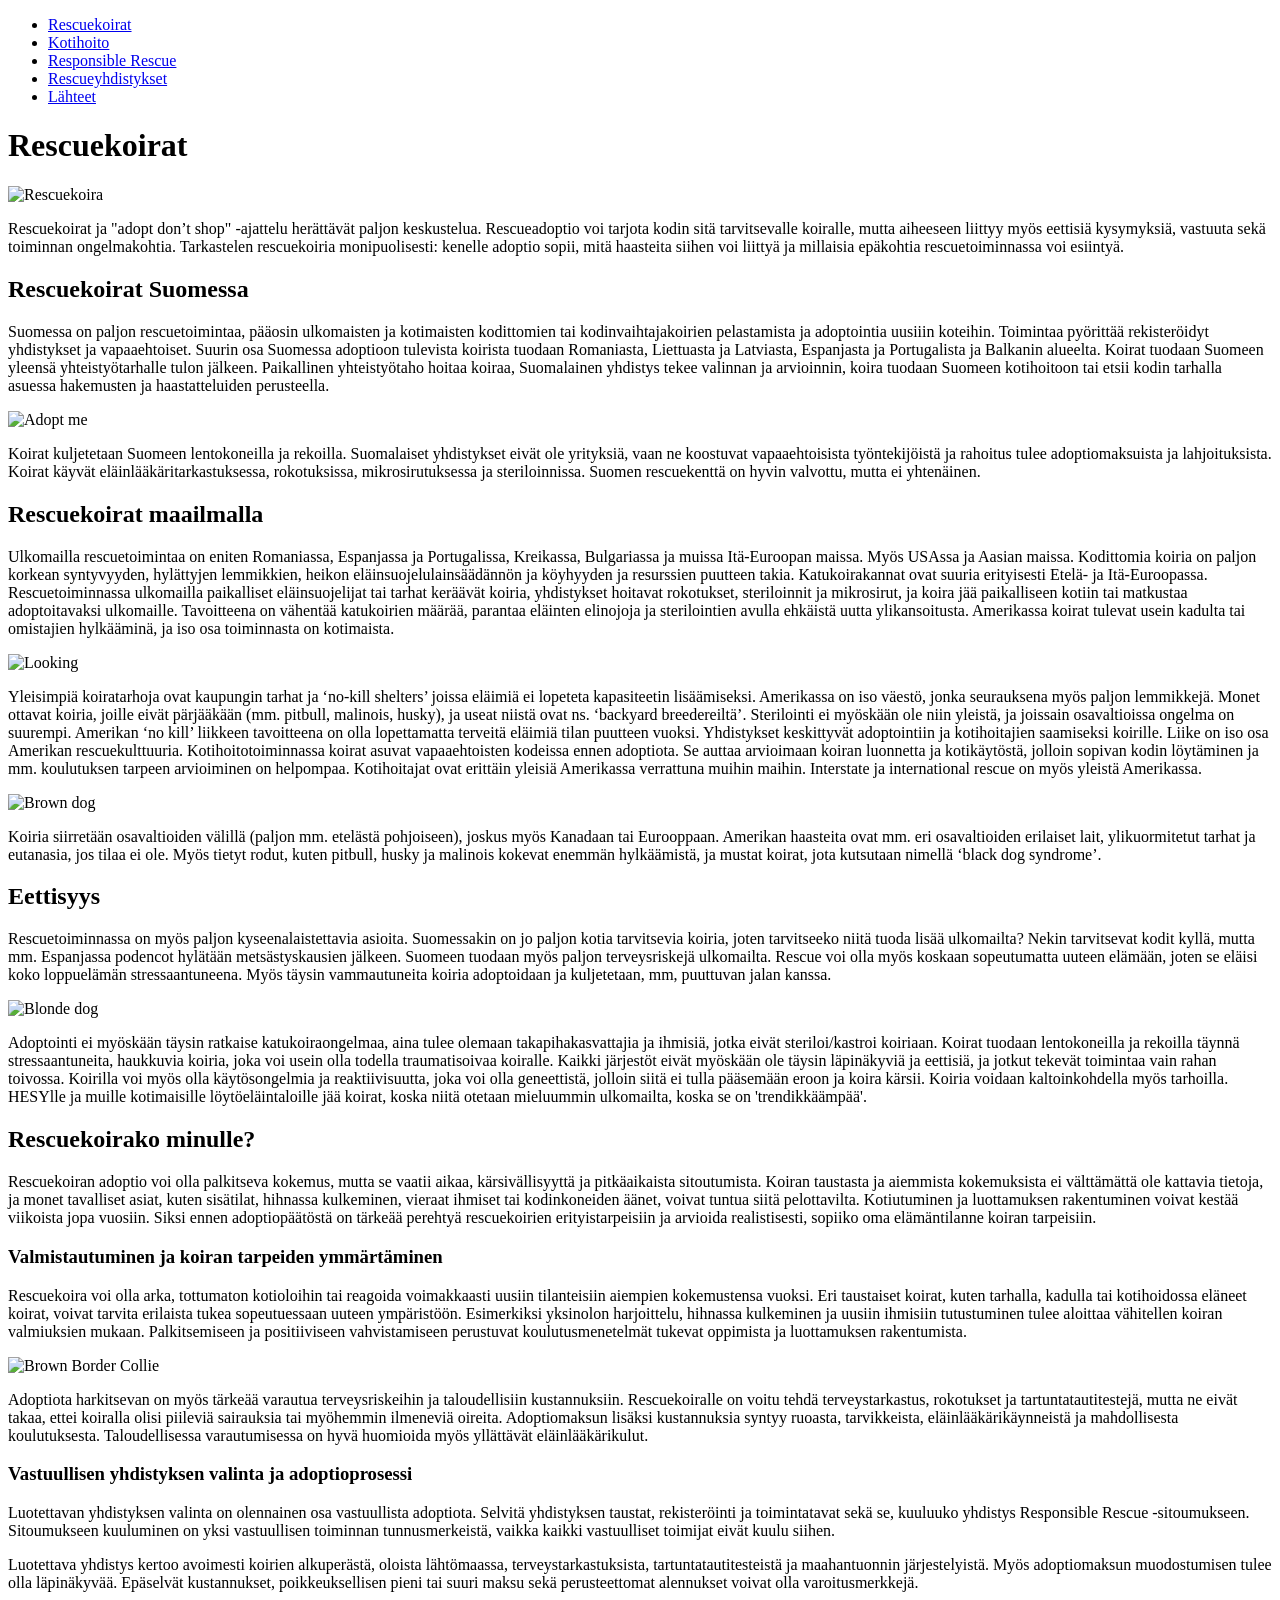
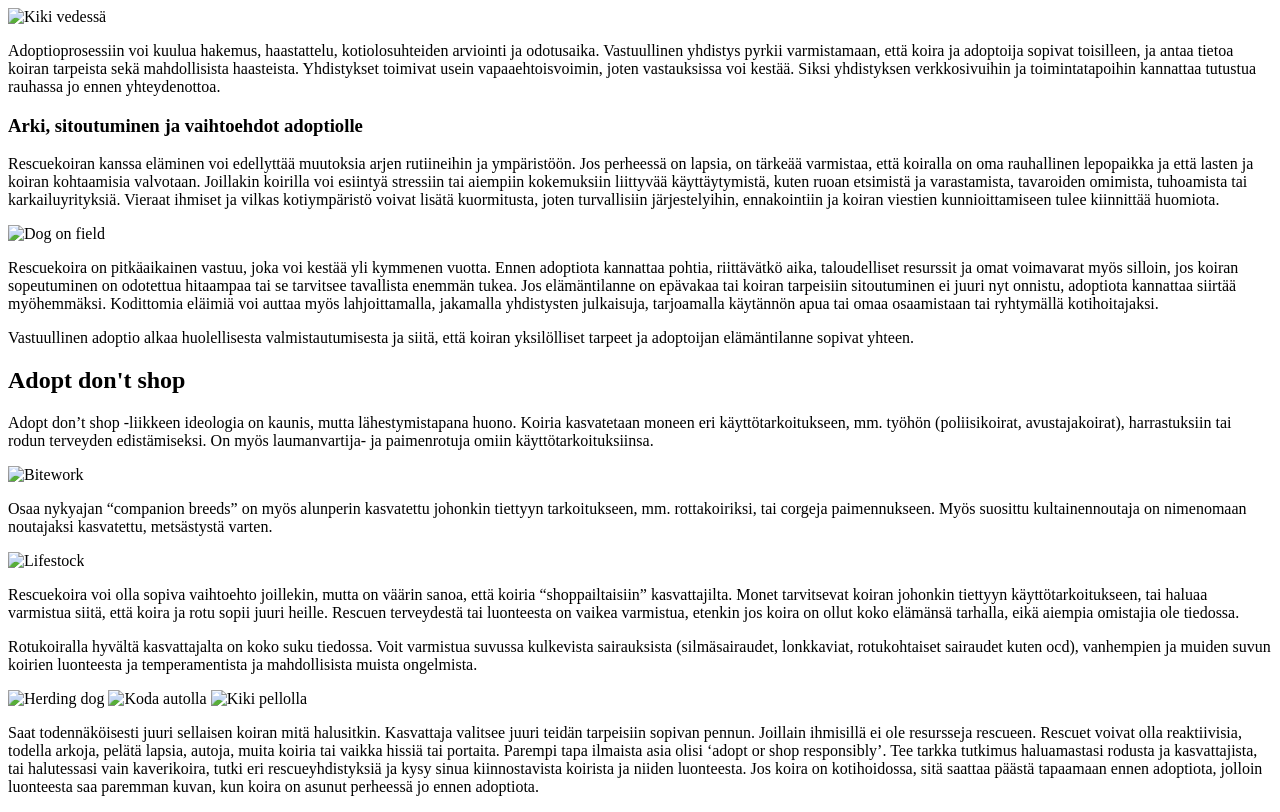
==== docs/index.html @ 45915e4b "Siirretty kaikki sivuston tiedostot docs-kansioon" ====
<!DOCTYPE html>
<html lang="fi">
<head>
	<meta charset="UTF-8">
	<link rel="stylesheet" type="text/css" href="rescuekoirat.css">
    <meta name="viewport" content="width=device-width, initial-scale=1.0">
	<title>Rescuekoirat</title>
</head>
<body>
<div id="sailio">
     <nav>
		<ul>
			<li><a href="rescuekoirat.html">Rescuekoirat</a></li>
			<li><a href="kotihoito.html">Kotihoito</a></li>
			<li><a href="responsiblerescue.html">Responsible Rescue</a></li>
			<li><a href="rescueyhdistykset.html">Rescueyhdistykset</a></li>
			<li><a href="lähteet.html">Lähteet</a></li>
		</ul>
	</nav>
    <header>
        <div id="otsikko">
            <h1>Rescuekoirat</h1>
        </div>
        <div id="kuvaus">
            <img src="rescuekoira.jpg" alt="Rescuekoira" width="600">
            <p>Rescuekoirat ja "adopt don’t shop" -ajattelu herättävät paljon keskustelua. Rescueadoptio voi tarjota kodin sitä tarvitsevalle koiralle, mutta aiheeseen liittyy myös eettisiä kysymyksiä, vastuuta sekä toiminnan ongelmakohtia. Tarkastelen rescuekoiria monipuolisesti: kenelle adoptio sopii, mitä haasteita siihen voi liittyä ja millaisia epäkohtia rescuetoiminnassa voi esiintyä.</p>
        </div>
    </header>
    <main>
        <div id="section1">
            <section>
                <h2>Rescuekoirat Suomessa</h2>
                <p>Suomessa on paljon rescuetoimintaa, pääosin ulkomaisten ja kotimaisten kodittomien tai kodinvaihtajakoirien pelastamista ja adoptointia uusiiin koteihin. Toimintaa pyörittää rekisteröidyt yhdistykset ja vapaaehtoiset. Suurin osa Suomessa adoptioon tulevista koirista tuodaan Romaniasta, Liettuasta ja Latviasta, Espanjasta ja Portugalista ja Balkanin alueelta. Koirat tuodaan Suomeen yleensä yhteistyötarhalle tulon jälkeen. Paikallinen yhteistyötaho hoitaa koiraa, Suomalainen yhdistys tekee valinnan ja arvioinnin, koira tuodaan Suomeen kotihoitoon tai etsii kodin tarhalla asuessa hakemusten ja haastatteluiden perusteella.</p>
                <img src="adoptme.jpg" alt="Adopt me">
                <p>Koirat kuljetetaan Suomeen lentokoneilla ja rekoilla. Suomalaiset yhdistykset eivät ole yrityksiä, vaan ne koostuvat vapaaehtoisista työntekijöistä ja rahoitus tulee adoptiomaksuista ja lahjoituksista. Koirat käyvät eläinlääkäritarkastuksessa, rokotuksissa, mikrosirutuksessa ja steriloinnissa. Suomen rescuekenttä on hyvin valvottu, mutta ei yhtenäinen.</p>
            </section>
        </div>
        <div id="section2">
            <section>
                <h2>Rescuekoirat maailmalla</h2>
                <p>Ulkomailla rescuetoimintaa on eniten Romaniassa, Espanjassa ja Portugalissa, Kreikassa, Bulgariassa ja muissa Itä-Euroopan maissa. Myös USAssa ja Aasian maissa. Kodittomia koiria on paljon korkean syntyvyyden, hylättyjen lemmikkien, heikon eläinsuojelulainsäädännön ja köyhyyden ja resurssien puutteen takia. Katukoirakannat ovat suuria erityisesti Etelä- ja Itä-Euroopassa. Rescuetoiminnassa ulkomailla paikalliset eläinsuojelijat tai tarhat keräävät koiria, yhdistykset hoitavat rokotukset, steriloinnit ja mikrosirut, ja koira jää paikalliseen kotiin tai matkustaa adoptoitavaksi ulkomaille. Tavoitteena on vähentää katukoirien määrää, parantaa eläinten elinojoja ja sterilointien avulla ehkäistä uutta ylikansoitusta. Amerikassa koirat tulevat usein kadulta tai omistajien hylkääminä, ja iso osa toiminnasta on kotimaista.</p>
                <img src="looking.jpg" alt="Looking">
                <p>Yleisimpiä koiratarhoja ovat kaupungin tarhat ja ‘no-kill shelters’ joissa eläimiä ei lopeteta kapasiteetin lisäämiseksi. Amerikassa on iso väestö, jonka seurauksena myös paljon lemmikkejä. Monet ottavat koiria, joille eivät pärjääkään (mm. pitbull, malinois, husky), ja useat niistä ovat ns. ‘backyard breedereiltä’. Sterilointi ei myöskään ole niin yleistä, ja joissain osavaltioissa ongelma on suurempi. Amerikan ‘no kill’ liikkeen tavoitteena on olla lopettamatta terveitä eläimiä tilan puutteen vuoksi. Yhdistykset keskittyvät adoptointiin ja kotihoitajien saamiseksi koirille. Liike on iso osa Amerikan rescuekulttuuria. Kotihoitotoiminnassa koirat asuvat vapaaehtoisten kodeissa ennen adoptiota. Se auttaa arvioimaan koiran luonnetta ja kotikäytöstä, jolloin sopivan kodin löytäminen ja mm. koulutuksen tarpeen arvioiminen on helpompaa. Kotihoitajat ovat erittäin yleisiä Amerikassa verrattuna muihin maihin. Interstate ja international rescue on myös yleistä Amerikassa.</p>
                <img src="blackdog.jpg" alt="Brown dog">
                <p>Koiria siirretään osavaltioiden välillä (paljon mm. etelästä pohjoiseen), joskus myös Kanadaan tai Eurooppaan. Amerikan haasteita ovat mm. eri osavaltioiden erilaiset lait, ylikuormitetut tarhat ja eutanasia, jos tilaa ei ole. Myös tietyt rodut, kuten pitbull, husky ja malinois kokevat enemmän hylkäämistä, ja mustat koirat, jota kutsutaan nimellä ‘black dog syndrome’.</p>
            </section>
        </div>
        <div id="section3">
            <section>
                <h2>Eettisyys</h2>
                <p>Rescuetoiminnassa on myös paljon kyseenalaistettavia asioita. Suomessakin on jo paljon kotia tarvitsevia koiria, joten tarvitseeko niitä tuoda lisää ulkomailta? Nekin tarvitsevat kodit kyllä, mutta mm. Espanjassa podencot hylätään metsästyskausien jälkeen. Suomeen tuodaan myös paljon terveysriskejä ulkomailta. Rescue voi olla myös koskaan sopeutumatta uuteen elämään, joten se eläisi koko loppuelämän stressaantuneena. Myös täysin vammautuneita koiria adoptoidaan ja kuljetetaan, mm, puuttuvan jalan kanssa.</p>
                <img src="blonde.jpg" alt="Blonde dog">
                <p>Adoptointi ei myöskään täysin ratkaise katukoiraongelmaa, aina tulee olemaan takapihakasvattajia ja ihmisiä, jotka eivät steriloi/kastroi koiriaan. Koirat tuodaan lentokoneilla ja rekoilla täynnä stressaantuneita, haukkuvia koiria, joka voi usein olla todella traumatisoivaa koiralle. Kaikki järjestöt eivät myöskään ole täysin läpinäkyviä ja eettisiä, ja jotkut tekevät toimintaa vain rahan toivossa. Koirilla voi myös olla käytösongelmia ja reaktiivisuutta, joka voi olla geneettistä, jolloin siitä ei tulla pääsemään eroon ja koira kärsii. Koiria voidaan kaltoinkohdella myös tarhoilla. HESYlle ja muille kotimaisille löytöeläintaloille jää koirat, koska niitä otetaan mieluummin ulkomailta, koska se on 'trendikkäämpää'.</p>
            </section>
        </div>
        <div id="section4">
            <section>
                <h2>Rescuekoirako minulle?</h2>
                <p>Rescuekoiran adoptio voi olla palkitseva kokemus, mutta se vaatii aikaa, kärsivällisyyttä ja pitkäaikaista sitoutumista. Koiran taustasta ja aiemmista kokemuksista ei välttämättä ole kattavia tietoja, ja monet tavalliset asiat, kuten sisätilat, hihnassa kulkeminen, vieraat ihmiset tai kodinkoneiden äänet, voivat tuntua siitä pelottavilta. Kotiutuminen ja luottamuksen rakentuminen voivat kestää viikoista jopa vuosiin. Siksi ennen adoptiopäätöstä on tärkeää perehtyä rescuekoirien erityistarpeisiin ja arvioida realistisesti, sopiiko oma elämäntilanne koiran tarpeisiin.</p>
                <h3>Valmistautuminen ja koiran tarpeiden ymmärtäminen</h3>
                <p>Rescuekoira voi olla arka, tottumaton kotioloihin tai reagoida voimakkaasti uusiin tilanteisiin aiempien kokemustensa vuoksi. Eri taustaiset koirat, kuten tarhalla, kadulla tai kotihoidossa eläneet koirat, voivat tarvita erilaista tukea sopeutuessaan uuteen ympäristöön. Esimerkiksi yksinolon harjoittelu, hihnassa kulkeminen ja uusiin ihmisiin tutustuminen tulee aloittaa vähitellen koiran valmiuksien mukaan. Palkitsemiseen ja positiiviseen vahvistamiseen perustuvat koulutusmenetelmät tukevat oppimista ja luottamuksen rakentumista.</p>
                <img src="brownbc.jpg" alt="Brown Border Collie">
                <p>Adoptiota harkitsevan on myös tärkeää varautua terveysriskeihin ja taloudellisiin kustannuksiin. Rescuekoiralle on voitu tehdä terveystarkastus, rokotukset ja tartuntatautitestejä, mutta ne eivät takaa, ettei koiralla olisi piileviä sairauksia tai myöhemmin ilmeneviä oireita. Adoptiomaksun lisäksi kustannuksia syntyy ruoasta, tarvikkeista, eläinlääkärikäynneistä ja mahdollisesta koulutuksesta. Taloudellisessa varautumisessa on hyvä huomioida myös yllättävät eläinlääkärikulut.</p>
                <h3>Vastuullisen yhdistyksen valinta ja adoptioprosessi</h3>
                <p>Luotettavan yhdistyksen valinta on olennainen osa vastuullista adoptiota. Selvitä yhdistyksen taustat, rekisteröinti ja toimintatavat sekä se, kuuluuko yhdistys Responsible Rescue -sitoumukseen. Sitoumukseen kuuluminen on yksi vastuullisen toiminnan tunnusmerkeistä, vaikka kaikki vastuulliset toimijat eivät kuulu siihen.</p>
                <p>Luotettava yhdistys kertoo avoimesti koirien alkuperästä, oloista lähtömaassa, terveystarkastuksista, tartuntatautitesteistä ja maahantuonnin järjestelyistä. Myös adoptiomaksun muodostumisen tulee olla läpinäkyvää. Epäselvät kustannukset, poikkeuksellisen pieni tai suuri maksu sekä perusteettomat alennukset voivat olla varoitusmerkkejä.</p>
                <img src="kiki_vesi.JPG" alt="Kiki vedessä">
                <p>Adoptioprosessiin voi kuulua hakemus, haastattelu, kotiolosuhteiden arviointi ja odotusaika. Vastuullinen yhdistys pyrkii varmistamaan, että koira ja adoptoija sopivat toisilleen, ja antaa tietoa koiran tarpeista sekä mahdollisista haasteista. Yhdistykset toimivat usein vapaaehtoisvoimin, joten vastauksissa voi kestää. Siksi yhdistyksen verkkosivuihin ja toimintatapoihin kannattaa tutustua rauhassa jo ennen yhteydenottoa.</p>
                <h3>Arki, sitoutuminen ja vaihtoehdot adoptiolle</h3>
                <p>Rescuekoiran kanssa eläminen voi edellyttää muutoksia arjen rutiineihin ja ympäristöön. Jos perheessä on lapsia, on tärkeää varmistaa, että koiralla on oma rauhallinen lepopaikka ja että lasten ja koiran kohtaamisia valvotaan. Joillakin koirilla voi esiintyä stressiin tai aiempiin kokemuksiin liittyvää käyttäytymistä, kuten ruoan etsimistä ja varastamista, tavaroiden omimista, tuhoamista tai karkailuyrityksiä. Vieraat ihmiset ja vilkas kotiympäristö voivat lisätä kuormitusta, joten turvallisiin järjestelyihin, ennakointiin ja koiran viestien kunnioittamiseen tulee kiinnittää huomiota.</p>
                <img src="dogonfield.jpg" alt="Dog on field">
                <p>Rescuekoira on pitkäaikainen vastuu, joka voi kestää yli kymmenen vuotta. Ennen adoptiota kannattaa pohtia, riittävätkö aika, taloudelliset resurssit ja omat voimavarat myös silloin, jos koiran sopeutuminen on odotettua hitaampaa tai se tarvitsee tavallista enemmän tukea. Jos elämäntilanne on epävakaa tai koiran tarpeisiin sitoutuminen ei juuri nyt onnistu, adoptiota kannattaa siirtää myöhemmäksi. Kodittomia eläimiä voi auttaa myös lahjoittamalla, jakamalla yhdistysten julkaisuja, tarjoamalla käytännön apua tai omaa osaamistaan tai ryhtymällä kotihoitajaksi.</p>
                <p>Vastuullinen adoptio alkaa huolellisesta valmistautumisesta ja siitä, että koiran yksilölliset tarpeet ja adoptoijan elämäntilanne sopivat yhteen.</p>
            </section>
        </div>
    </main>
    <aside>
        <h2>Adopt don't shop</h2>
        <div id="adopt">
            <p>Adopt don’t shop -liikkeen ideologia on kaunis, mutta lähestymistapana huono. Koiria kasvatetaan moneen eri käyttötarkoitukseen, mm. työhön (poliisikoirat, avustajakoirat), harrastuksiin tai rodun terveyden edistämiseksi. On myös laumanvartija- ja paimenrotuja omiin käyttötarkoituksiinsa.</p>
        </div>
        <div id="work">
            <section>
                <img src="bitework.jpg" alt="Bitework" width="300">
            </section>
        </div>
        <div id="companion">
            <section>
                <p>Osaa nykyajan “companion breeds” on myös alunperin kasvatettu johonkin tiettyyn tarkoitukseen, mm. rottakoiriksi, tai corgeja paimennukseen. Myös suosittu kultainennoutaja on nimenomaan noutajaksi kasvatettu, metsästystä varten.</p>
            </section>
        </div>
        <div id="lifestock">
            <img src="lifestock.guardian.jpg" alt="Lifestock" width="300">
        </div>
        <div id="rescue">
            <p>Rescuekoira voi olla sopiva vaihtoehto joillekin, mutta on väärin sanoa, että koiria “shoppailtaisiin” kasvattajilta. Monet tarvitsevat koiran johonkin tiettyyn käyttötarkoitukseen, tai haluaa varmistua siitä, että koira ja rotu sopii juuri heille. Rescuen terveydestä tai luonteesta on vaikea varmistua, etenkin jos koira on ollut koko elämänsä tarhalla, eikä aiempia omistajia ole tiedossa.</p>
        </div>
        <div id="rotukoira">
            <p>Rotukoiralla hyvältä kasvattajalta on koko suku tiedossa. Voit varmistua suvussa kulkevista sairauksista (silmäsairaudet, lonkkaviat, rotukohtaiset sairaudet kuten ocd), vanhempien ja muiden suvun koirien luonteesta ja temperamentista ja mahdollisista muista ongelmista.</p>
        </div>
        <div id="herdingdog">
            <img src="herdingdog.jpg" alt="Herding dog" width="300">
            <img src="koda_auto.JPG" alt="Koda autolla" width="300">
            <img src="kiki_pelto.JPG" id="image1" alt="Kiki pellolla" width="300">
        </div>
        <div id="shelter">
            <p>Saat todennäköisesti juuri sellaisen koiran mitä halusitkin. Kasvattaja valitsee juuri teidän tarpeisiin sopivan pennun. Joillain ihmisillä ei ole resursseja rescueen. Rescuet voivat olla reaktiivisia, todella arkoja, pelätä lapsia, autoja, muita koiria tai vaikka hissiä tai portaita. Parempi tapa ilmaista asia olisi ‘adopt or shop responsibly’. Tee tarkka tutkimus haluamastasi rodusta ja kasvattajista, tai halutessasi vain kaverikoira, tutki eri rescueyhdistyksiä ja kysy sinua kiinnostavista koirista ja niiden luonteesta. Jos koira on kotihoidossa, sitä saattaa päästä tapaamaan ennen adoptiota, jolloin luonteesta saa paremman kuvan, kun koira on asunut perheessä jo ennen adoptiota.</p>
        </div>
    </aside>
</div>
</body>
</html>
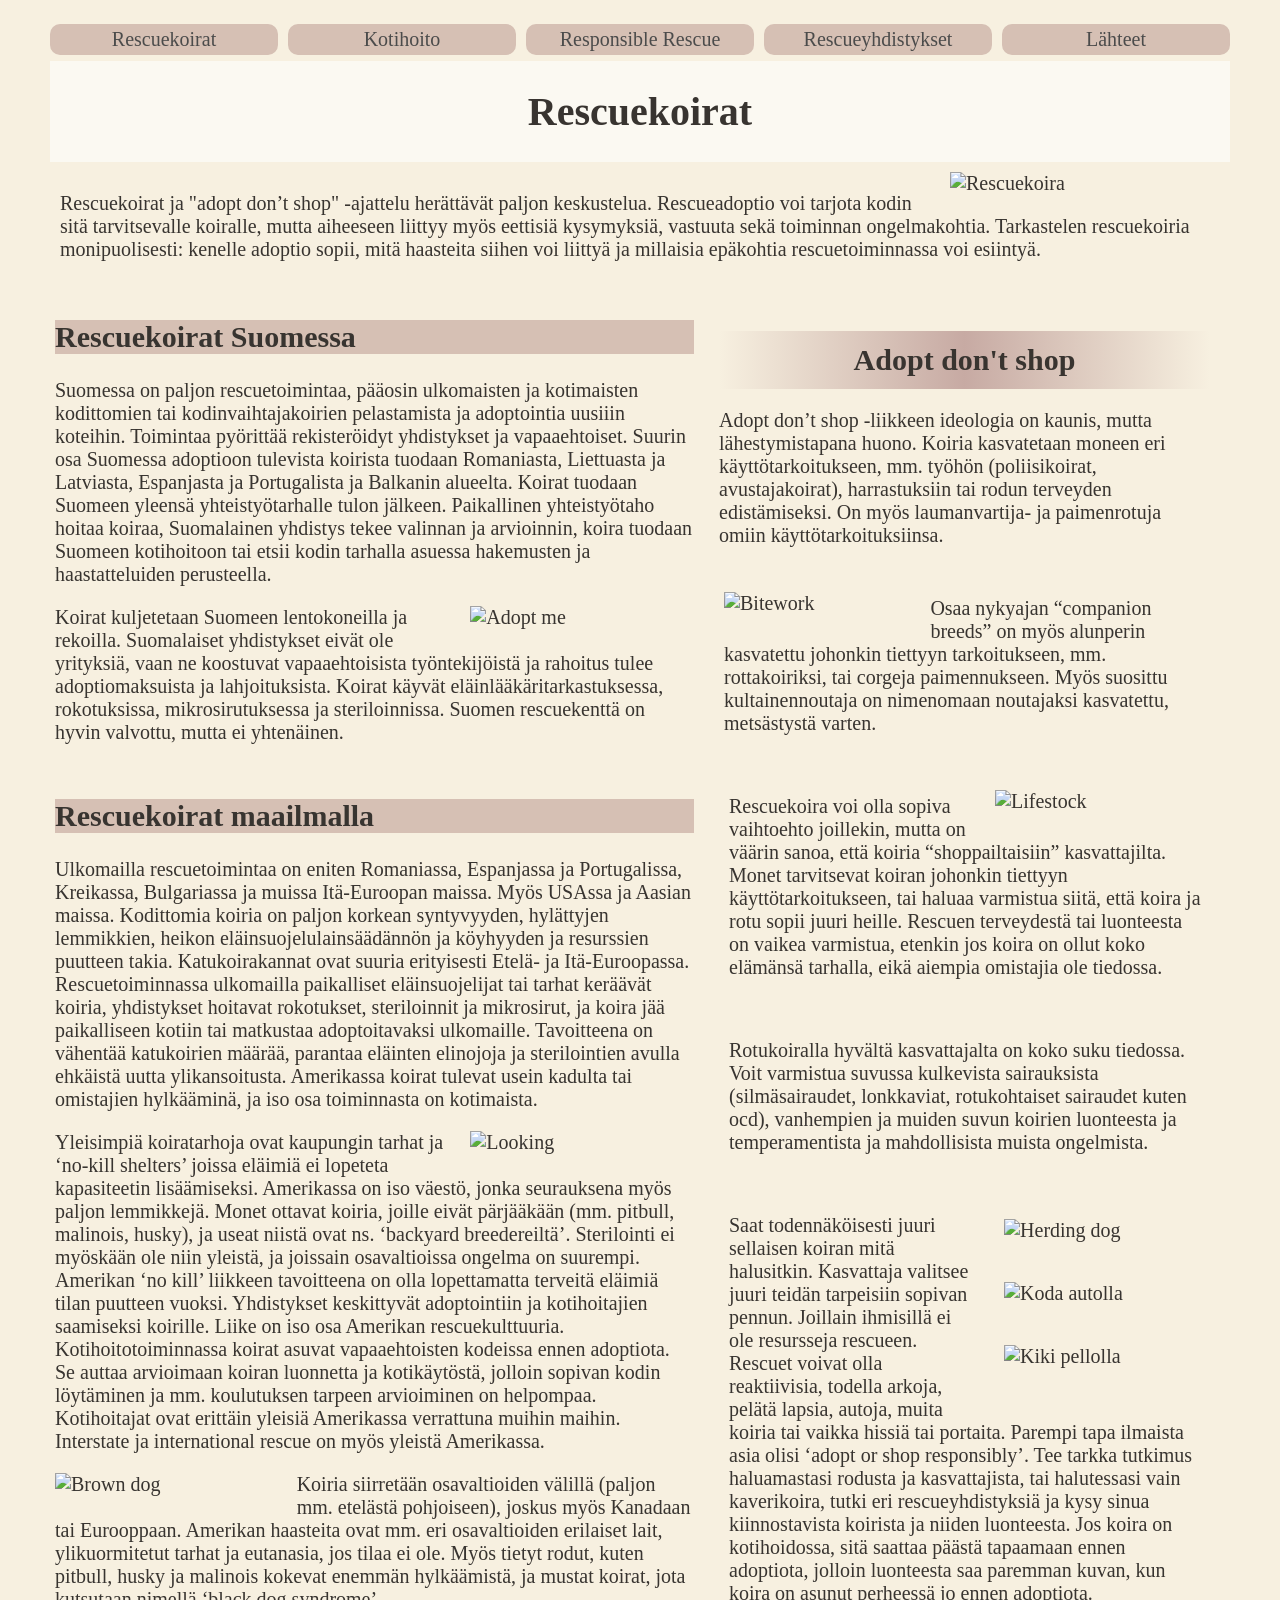
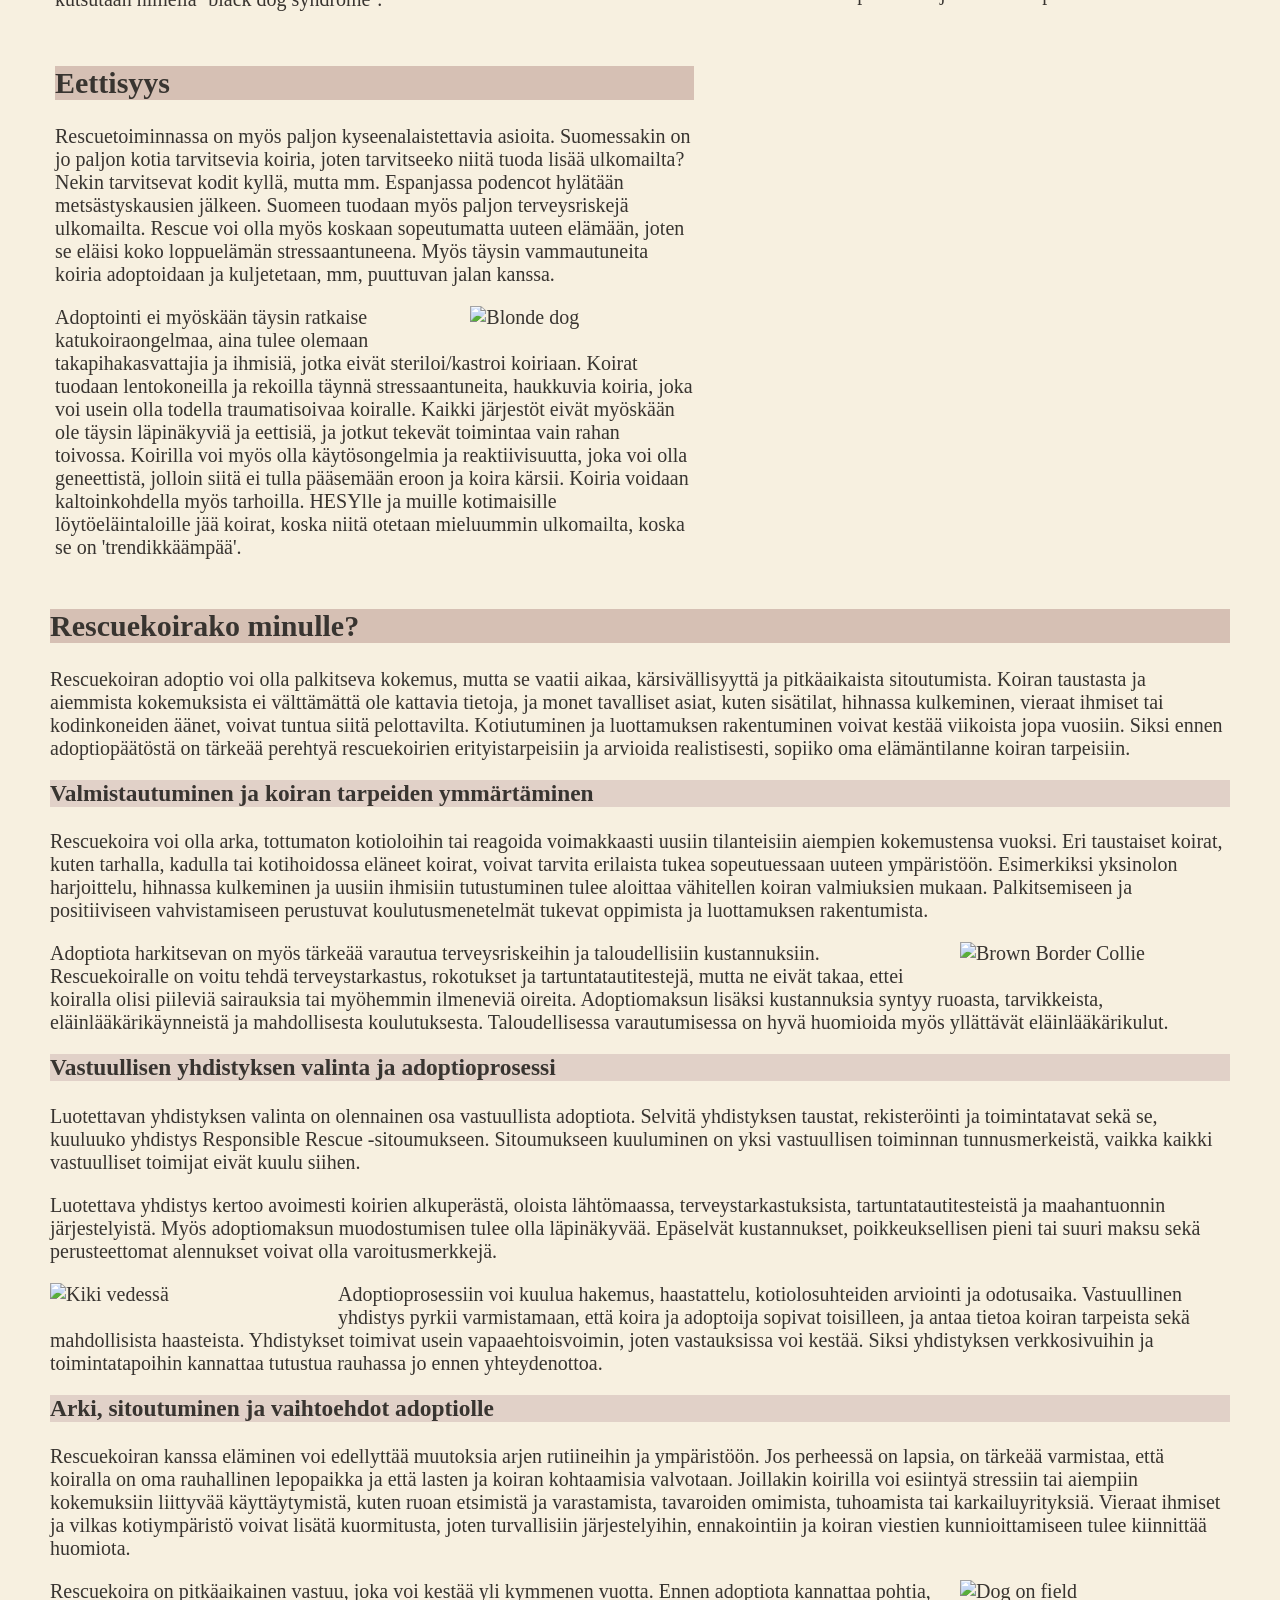
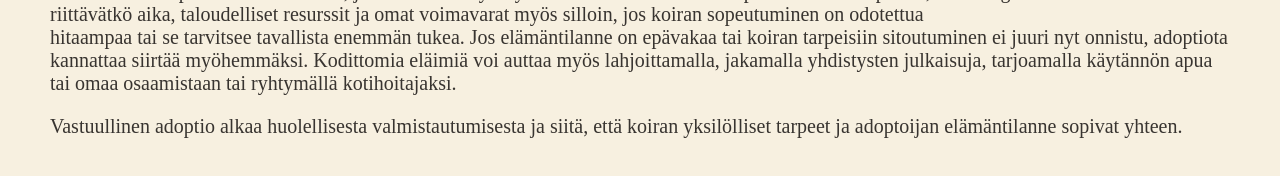
==== commit 45e67bb6: "Korjattu LFS-kuvat ja tallennettu kaikki html ja css muutokset" ====
--- a/docs/index.html
+++ b/docs/index.html
@@ -2,7 +2,7 @@
 <html lang="fi">
 <head>
 	<meta charset="UTF-8">
-	<link rel="stylesheet" type="text/css" href="rescuekoirat.css">
+	<link rel="stylesheet" type="text/css" href="index.css">
     <meta name="viewport" content="width=device-width, initial-scale=1.0">
 	<title>Rescuekoirat</title>
 </head>
@@ -10,7 +10,7 @@
 <div id="sailio">
      <nav>
 		<ul>
-			<li><a href="rescuekoirat.html">Rescuekoirat</a></li>
+			<li><a href="index.html">Rescuekoirat</a></li>
 			<li><a href="kotihoito.html">Kotihoito</a></li>
 			<li><a href="responsiblerescue.html">Responsible Rescue</a></li>
 			<li><a href="rescueyhdistykset.html">Rescueyhdistykset</a></li>
--- a/docs/index.css
+++ b/docs/index.css
@@ -0,0 +1,795 @@
+* {
+box-sizing: border-box;
+}
+body {
+    background-color: #F7F0E0;
+    max-width: 2000px;
+    color: #383430;
+    padding: 10px;
+    margin: 8px auto;
+}
+nav {
+    text-align: center;
+    background: transparent;
+}
+nav ul {
+    list-style-type: none;
+    display: flex;
+    flex-direction: row;
+    flex-wrap: nowrap;
+    justify-content: center;
+    align-items: center;
+    width: 100%;
+    padding: 6px;
+    margin: 6px 0;
+    gap: 8px;
+}
+nav ul li {
+    display: block;
+    flex: 1 1 0;
+    min-width: 0;
+}
+nav ul li a {
+    display: flex;
+    align-items: center;
+    justify-content: center;
+    background: #D6C0B4;
+    width: 100%;
+    min-height: 30px;
+    padding: 4px 6px;
+    font-size: 14px;
+    text-decoration: none;
+    text-align: center;
+    border-right: none;
+    gap: 20px;
+    border-radius: 10px;
+    color: #4B4B4B;
+    white-space: normal;
+    overflow-wrap: anywhere;
+}
+nav a:hover {
+    text-decoration: underline;
+    color: #B79492;
+}
+header {
+  display: flex;
+  flex-wrap: wrap;
+  align-items: center;
+  justify-content: space-between;
+}
+#otsikko {
+    flex: 1 0 100%;
+    text-align: center;
+}
+#otsikko {
+    background-image: url('background-img.jpg');
+    background-size: cover;
+    background-color: rgba(255, 255, 255, 0.6);
+    background-blend-mode: lighten;
+}
+#section1 h2, #section2 h2, #section3 h2, #section4 h2 {
+    background-color: #D6C0B4;
+}
+h3 {
+    background-color: #E1D1C8;
+}
+#kuvaus {
+    display: block;
+    width: 100%;
+    margin-right: 20px;
+    padding: 10px;
+}
+img[src="rescuekoira.jpg"] {
+    width: 40%;
+    height: auto;
+    float: right;
+    margin-left: 10px;
+    padding-top: 20px;
+}
+header {
+    flex-wrap: wrap;
+    align-items: center;
+    justify-content: space-between;
+}
+aside h2 {
+    background-image: linear-gradient(to right, #F7F0E0, #C7AAA3, #F7F0E0);
+    margin: 0;
+    width: 100%;
+    padding: 12px;
+    box-sizing: border-box;
+    text-align: center;
+}
+img[src="bitework.jpg"] {
+    width: 100%;
+    height: auto;
+}
+#section1 {
+    width: 100%;
+    padding: 5px;
+}
+img[src="adoptme.jpg"] {
+    width: 40%;
+    height: auto;
+    float: right;
+    margin-left: 10px;
+    padding-top: 20px;
+}
+#section2 {
+    width: 100%;
+    padding: 5px;
+}
+img[src="looking.jpg"] {
+    width: 40%;
+    height: auto;
+    float: right;
+    margin-left: 10px;
+    padding-top: 20px;
+}
+img[src="blackdog.jpg"] {
+    width: 40%;
+    height: auto;
+    float: left;
+    margin-right: 10px;
+    padding-top: 20px;
+}
+#section3 {
+    width: 100%;
+    padding: 5px;
+}
+#section4 img[src="brownbc.jpg"],
+#section4 img[src="kiki_vesi.JPG"],
+#section4 img[src="dogonfield.jpg"] {
+    width: 40%;
+    max-width: 260px;
+    height: auto;
+}
+#section4 img[src="brownbc.jpg"],
+#section4 img[src="dogonfield.jpg"] {
+    float: right;
+    margin-left: 10px;
+    padding-top: 20px;
+}
+#section4 img[src="kiki_vesi.JPG"] {
+    float: left;
+    margin-right: 10px;
+    padding-top: 20px;
+}
+#section4 h3 {
+    clear: both;
+}
+img[src="blonde.jpg"] {
+    width: 40%;
+    height: auto;
+    float: right;
+    margin-left: 10px;
+    padding-top: 20px;
+}
+aside > div,
+#work > section {
+    display: contents;
+}
+aside img[src="bitework.jpg"],
+aside img[src="lifestock.guardian.jpg"],
+aside img[src="herdingdog.jpg"],
+aside img[src="koda_auto.JPG"],
+aside img[src="kiki_pelto.JPG"] {
+    display: block;
+    float: right;
+    width: 40%;
+    max-width: 260px;
+    height: auto;
+    margin: 20px 0 10px 10px;
+}
+@media screen and (min-width: 600px) {
+    header {
+        border-radius: 0px;
+    }
+    nav ul {
+        padding: 0px;
+        gap: 10px;
+    }
+    nav ul li {
+        flex: 1 1 0;
+    }
+    nav ul li:last-child a {
+        border-right: none;
+    }
+    nav ul li a {
+        gap: 20px;
+    }
+    #rotukoira {
+        display: block;
+        float: none;
+        padding: 10px;
+        width: auto;
+    }
+    #work {
+        display: block;
+        float: left;
+        padding: 5px;
+        margin: 0 15px 10px 0;
+        width: 35%;
+    }
+    #work img[src="bitework.jpg"] {
+        display: block;
+        width: 100%;
+        height: auto;
+    }
+    #companion,
+    #rescue,
+    #shelter {
+        display: block;
+        float: none;
+        padding: 10px;
+        width: auto;
+    }
+    #lifestock {
+        display: block;
+        float: right;
+        padding: 5px;
+        margin: 0 0 10px 15px;
+        width: 35%;
+        min-width: 120px;
+    }
+    #lifestock img {
+        display: block;
+        width: 100%;
+        height: auto;
+    }
+    #herdingdog {
+        display: block;
+        float: right;
+        padding: 10px;
+        width: 40%;
+        margin: 0 0 10px 12px;
+    }
+    #herdingdog img {
+        display: block;
+        width: 100%;
+        height: auto;
+        padding: 5px;
+    }
+    aside {
+        display: block;
+        padding: 20px;
+        width: 100%;
+    }
+    article {
+        flex: 1;
+    }
+}
+img[src="koda_auto.JPG"] {
+    display: none;
+}
+#herdingdog img[src="koda_auto.JPG"] {
+    display: none;
+}
+
+@media screen and (min-width: 800px) {
+    body {
+        display: block;
+        float: none;
+    }
+    article {
+        flex: 1;
+    }
+    img[src="rescuekoira.jpg"] {
+        width: 40%;
+        display: float;
+    }
+    main {
+        display: flex;
+        flex-direction: column; 
+        width: 55%; 
+        float: left;
+        box-sizing: border-box;
+    }
+    #section1, #section2, section {
+        display: block; 
+        width: 100%;
+        text-align: left; 
+    }
+    #section3,
+    #section4 {
+        width: 100%;
+        float: none;
+        display: block;
+    }
+    #section3 section,
+    #section4 section {
+        width: 100%;
+    }
+    aside {
+        width: 45%;
+        display: block;
+        float: right;
+        box-sizing: border-box;
+    }
+    aside > h2,
+    #adopt {
+        width: 100%;
+        box-sizing: border-box;
+    }
+    #shelter {
+        width: 45%;
+        float: left;
+        display: flex;
+        flex-direction: column;
+        box-sizing: border-box;
+        margin-right: 1em;
+    }
+    #work {
+        width: 48%;
+        height: auto;
+        float: none;
+        display: inline-flex;
+        flex-wrap: wrap;
+        flex-direction: row;
+        box-sizing: border-box;
+        padding-right: 15px;
+        vertical-align: top;
+    }
+    #companion {
+        width: 48%;
+        float: none;
+        display: inline-flex;
+        flex-wrap: wrap;
+        flex-direction: row;
+        box-sizing: border-box;
+        padding-left: 5px;
+        vertical-align: top;
+    }
+    #rescue {
+        width: auto;
+        float: none;
+        display: block;
+        box-sizing: border-box;
+        padding-right: 5px;
+    }
+    #lifestock {
+        width: 40%;
+        float: right;
+        display: block !important;
+        box-sizing: border-box;
+        padding-left: 5px;
+        min-width: 220px;
+    }
+    #lifestock img {
+        width: 100% !important;
+        height: auto !important;
+        display: block !important;
+        max-width: 100% !important;
+        visibility: visible !important;
+        opacity: 1 !important;
+    }
+    img[src="bitework.jpg"] {
+        width: 100%;
+        height: auto;
+    }
+    #shelter {
+        width: auto;
+        display: flex;
+        flex-wrap: wrap;
+        box-sizing: border-box;
+    }
+    #herdingdog {
+        display: float;
+        width: 50px;
+    }
+}
+@media screen and (min-width: 1000px) and (max-width: 1199px) {
+    body {
+        font-size: 20px;
+    }
+}
+@media screen and (min-width: 1200px) {
+    body {
+        display: grid;
+        gap: 20px;
+        float: none;
+        font-size: 20px;
+    }
+    article {
+        flex: 1;
+    }
+    img[src="rescuekoira.jpg"] {
+        width: 40%;
+        display: float;
+    }
+    main {
+        grid-area: main;
+        display: flex;
+        flex-direction: column; 
+        width: 55%; 
+        float: left;
+    }
+    #section1, #section2, section {
+        display: block; 
+        width: 100%;
+        text-align: left; 
+    }
+    aside {
+        grid-area: aside;
+        width: 45%;
+        display: flex;
+        gap: 10px;
+        margin-top: 20px;
+        flex-wrap: wrap;
+        padding-left: 20px;
+    }
+    #work {
+        display: float;
+        width: 30%;
+    }
+    #companion {
+        width: 70%;
+        display: flex;
+        flex-wrap: wrap;
+    }
+    #lifestock {
+        display: float;
+        width: 40%;
+    }
+}
+
+@media screen and (min-width: 800px) {
+    aside {
+        display: flex;
+        flex-wrap: wrap;
+        gap: 20px;
+        justify-content: space-between;
+        align-items: flex-start;
+    }
+    #adopt,
+    aside > h2 {
+        width: 100%;
+    }
+    #work,
+    #companion,
+    #rescue,
+    #lifestock,
+    #rotukoira,
+    #herdingdog {
+        width: calc(50% - 10px) !important;
+        float: none !important;
+        display: block !important;
+        box-sizing: border-box;
+        margin: 0;
+    }
+    #shelter {
+        width: 100% !important;
+        float: none !important;
+        display: block !important;
+        box-sizing: border-box;
+    }
+    #work img[src="bitework.jpg"] {
+        width: 100% !important;
+        max-width: 100% !important;
+        height: auto !important;
+    }
+    #herdingdog img,
+    img[src="koda_auto.JPG"],
+    img[src="kiki_pelto.JPG"] {
+        width: calc(50% - 5px) !important;
+        height: auto !important;
+        display: block !important;
+    }
+}
+@media screen and (min-width: 1000px) and (max-width: 1199px) {
+    #work,
+    #companion,
+    #rescue,
+    #lifestock,
+    #rotukoira,
+    #herdingdog {
+        width: calc(50% - 10px) !important;
+        float: none !important;
+        display: block !important;
+        box-sizing: border-box;
+        margin: 0;
+    }
+    #shelter {
+        width: 100% !important;
+        float: none !important;
+        display: block !important;
+        box-sizing: border-box;
+    }
+}
+
+@media screen and (min-width: 1200px) {
+    img[src="blonde.jpg"] {
+        width: 40%;
+    }
+    aside {
+        display: block;
+    }
+    #adopt,
+    aside > h2 {
+        width: 100%;
+    }
+    #work {
+        display: block !important;
+        float: left !important;
+        width: 40% !important;
+        box-sizing: border-box;
+        margin: 0 15px 10px 0;
+    }
+    #lifestock,
+    #herdingdog {
+        display: block !important;
+        float: right !important;
+        width: 35% !important;
+        box-sizing: border-box;
+        margin: 0 0 10px 15px;
+    }
+    #herdingdog {
+        width: 45% !important;
+    }
+    #companion,
+    #rescue,
+    #rotukoira,
+    #shelter {
+        display: block !important;
+        float: none !important;
+        width: auto !important;
+        box-sizing: border-box;
+        margin: 0;
+    }
+    #work img[src="bitework.jpg"] {
+        width: 100% !important;
+        max-width: 100% !important;
+        height: auto !important;
+    }
+    #lifestock img,
+    #herdingdog img {
+        display: block !important;
+        width: 100% !important;
+        height: auto !important;
+    }
+}
+
+@media screen and (min-width: 800px) and (max-width: 1199px) {
+    main,
+    aside {
+        float: none;
+        width: 100%;
+    }
+    aside {
+        display: block;
+    }
+    #work {
+        float: left !important;
+        width: 25% !important;
+        margin: 0 15px 10px 0;
+    }
+    #lifestock {
+        float: right !important;
+        width: 25% !important;
+        min-width: 0;
+        margin: 0 0 10px 15px;
+    }
+    #herdingdog {
+        display: block !important;
+        float: right !important;
+        width: 25% !important;
+        margin: 0 0 10px 15px;
+    }
+    #herdingdog img {
+        display: block !important;
+        width: 100% !important;
+        height: auto !important;
+    }
+    #herdingdog img[src="koda_auto.JPG"] {
+        display: none !important;
+    }
+    #companion,
+    #rescue,
+    #rotukoira,
+    #shelter {
+        float: none !important;
+        width: auto !important;
+    }
+    #shelter {
+        display: block !important;
+    }
+    img[src="rescuekoira.jpg"],
+    img[src="adoptme.jpg"],
+    img[src="looking.jpg"],
+    img[src="blackdog.jpg"],
+    img[src="blonde.jpg"] {
+        width: 22%;
+        max-width: 190px;
+        height: auto;
+    }
+    #section4 img[src="brownbc.jpg"],
+    #section4 img[src="kiki_vesi.JPG"],
+    #section4 img[src="dogonfield.jpg"] {
+        width: 22%;
+        max-width: 190px;
+        height: auto;
+    }
+}
+
+@media screen and (max-width: 599px) {
+    aside {
+        display: block;
+        padding: 10px;
+    }
+    #work,
+    #lifestock {
+        display: block;
+        width: 40%;
+        padding: 5px;
+        margin-bottom: 10px;
+    }
+    #work {
+        float: left;
+        margin-right: 12px;
+    }
+    #lifestock {
+        float: right;
+        margin-left: 12px;
+    }
+    #companion,
+    #rescue,
+    #rotukoira,
+    #shelter {
+        display: block;
+        float: none;
+        width: auto;
+        padding: 10px;
+        margin: 0;
+    }
+    #herdingdog {
+        display: block;
+        float: right;
+        width: 40%;
+        padding: 5px;
+        margin: 0 0 10px 12px;
+    }
+    #work img[src="bitework.jpg"],
+    #lifestock img,
+    #herdingdog img {
+        display: block;
+        width: 100%;
+        max-width: 100%;
+        height: auto;
+    }
+    #herdingdog img:not(:last-child) {
+        margin-bottom: 8px;
+    }
+    #work section {
+        width: 100%;
+    }
+}
+
+@media screen and (min-width: 1000px) and (max-width: 1199px) {
+    #kuvaus,
+    #section1 section,
+    #section2 section,
+    #section3 section,
+    #section4 section {
+        display: flow-root;
+    }
+
+    #kuvaus img[src],
+    #section1 img[src],
+    #section2 img[src],
+    #section3 img[src],
+    #section4 img[src] {
+        width: 25%;
+        max-width: 230px;
+        height: auto;
+        padding: 0;
+        margin: 0 0 2px 14px;
+    }
+
+    #section2 img[src="blackdog.jpg"],
+    #section4 img[src="kiki_vesi.JPG"] {
+        float: left;
+        margin: 0 14px 2px 0;
+    }
+
+    #section1 h2,
+    #section2 h2,
+    #section3 h2,
+    #section4 h2,
+    #section1 h3,
+    #section2 h3,
+    #section3 h3,
+    #section4 h3 {
+        clear: both;
+    }
+
+    #section1 p,
+    #section2 p,
+    #section3 p,
+    #section4 p {
+        margin: 7px 0;
+    }
+
+    #section1 h2,
+    #section2 h2,
+    #section3 h2,
+    #section4 h2 {
+        margin: 4px 0 8px;
+    }
+
+    aside img[src="bitework.jpg"],
+    aside img[src="lifestock.guardian.jpg"],
+    aside img[src="herdingdog.jpg"],
+    aside img[src="kiki_pelto.JPG"] {
+        height: auto;
+        padding: 0;
+        margin: 0 0 4px;
+    }
+
+    #herdingdog img {
+        padding: 0;
+        margin: 0 0 4px;
+    }
+}
+
+@media screen and (min-width: 1200px) {
+    body {
+        margin-left: 40px;
+        margin-right: 40px;
+    }
+    #section4 {
+        width: 181.82%;
+    }
+
+    nav ul li a {
+        font-size: 20px;
+    }
+
+    #kuvaus,
+    #section1 section,
+    #section2 section,
+    #section3 section,
+    #section4 section {
+        display: flow-root;
+    }
+
+    #kuvaus img[src],
+    #section1 img[src],
+    #section2 img[src],
+    #section3 img[src],
+    #section4 img[src] {
+        width: 25%;
+        max-width: 240px;
+        height: auto;
+        padding: 0;
+        margin: 0 0 10px 18px;
+    }
+
+    #kuvaus img[src="rescuekoira.jpg"] {
+        width: 25%;
+        max-width: 250px;
+    }
+
+    #section1 img[src="adoptme.jpg"],
+    #section2 img[src="looking.jpg"],
+    #section2 img[src="blackdog.jpg"],
+    #section3 img[src="blonde.jpg"],
+    #section4 img[src="brownbc.jpg"],
+    #section4 img[src="kiki_vesi.JPG"],
+    #section4 img[src="dogonfield.jpg"] {
+        width: 35%;
+        max-width: 270px;
+    }
+
+    #section2 img[src="blackdog.jpg"],
+    #section4 img[src="kiki_vesi.JPG"] {
+        float: left;
+        margin: 0 18px 10px 0;
+    }
+
+    #section1 h3,
+    #section2 h3,
+    #section3 h3,
+    #section4 h3 {
+        clear: both;
+        margin-top: 20px;
+    }
+}
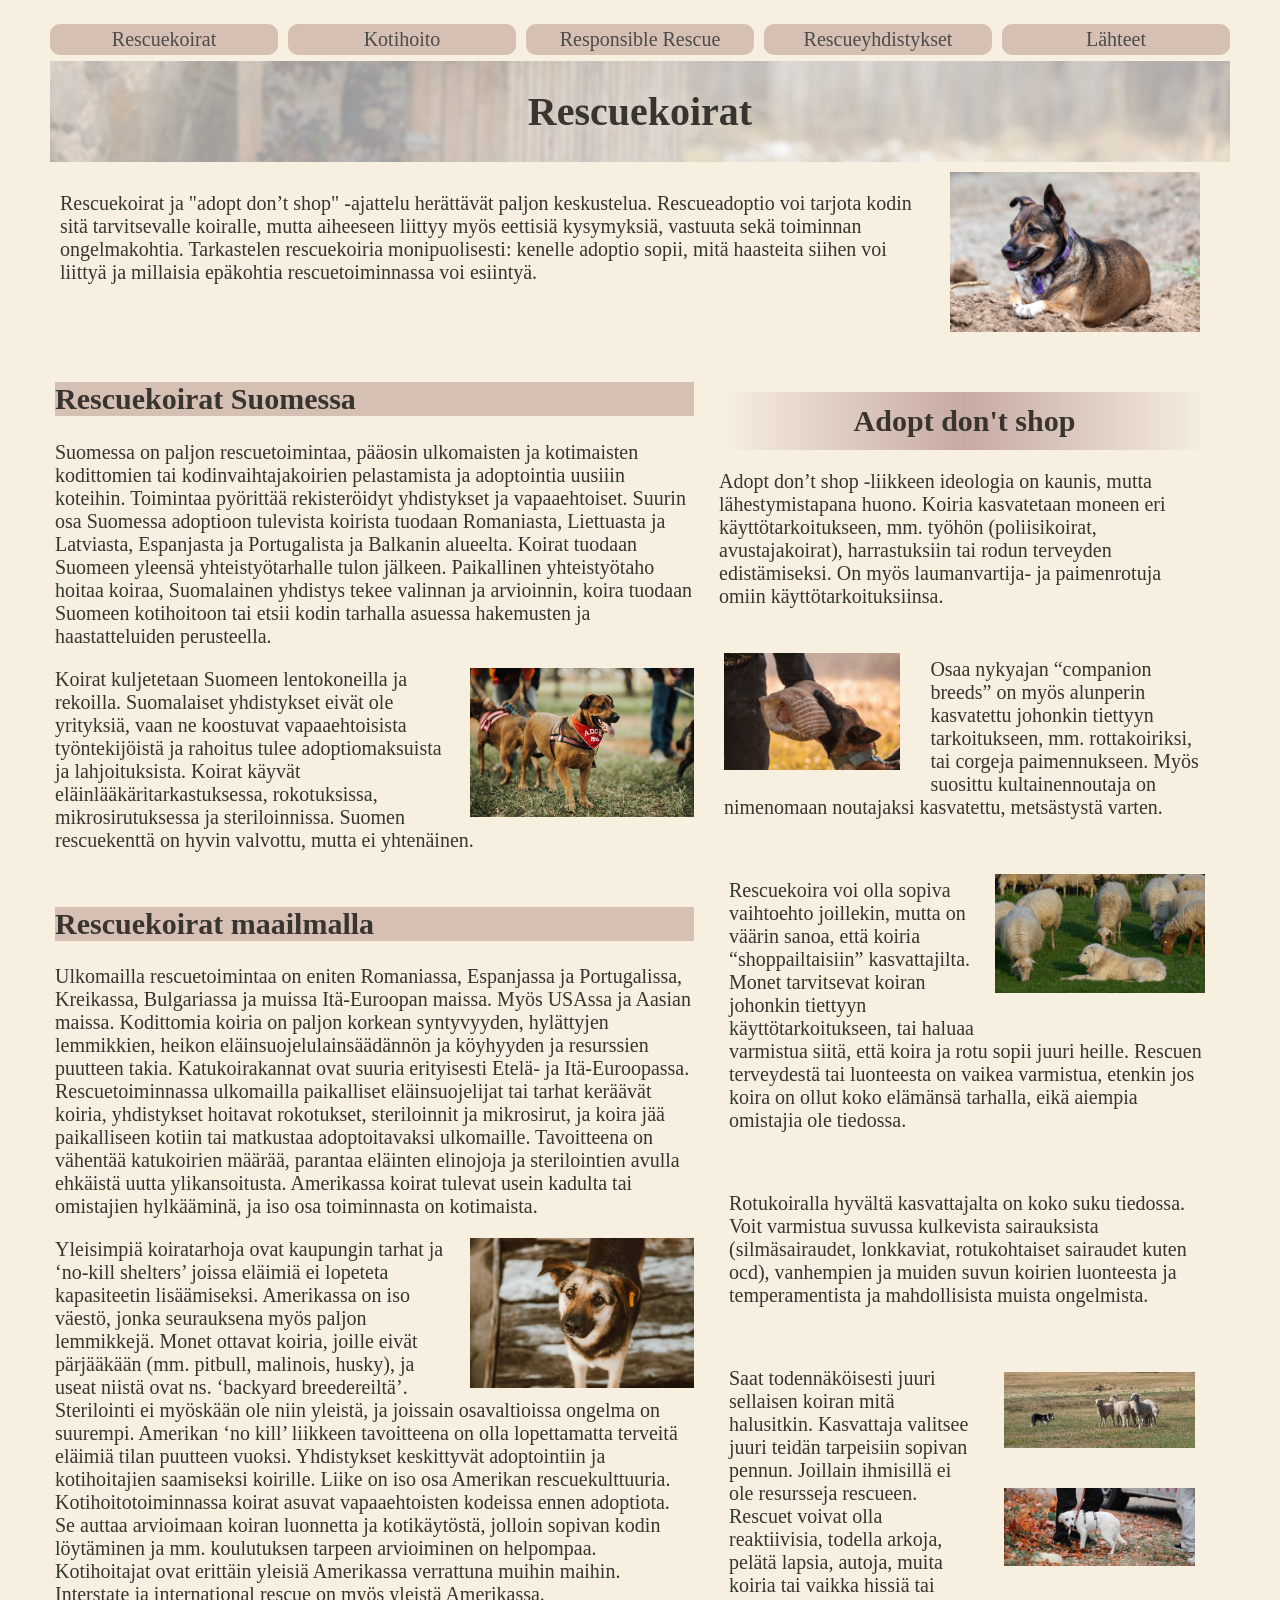
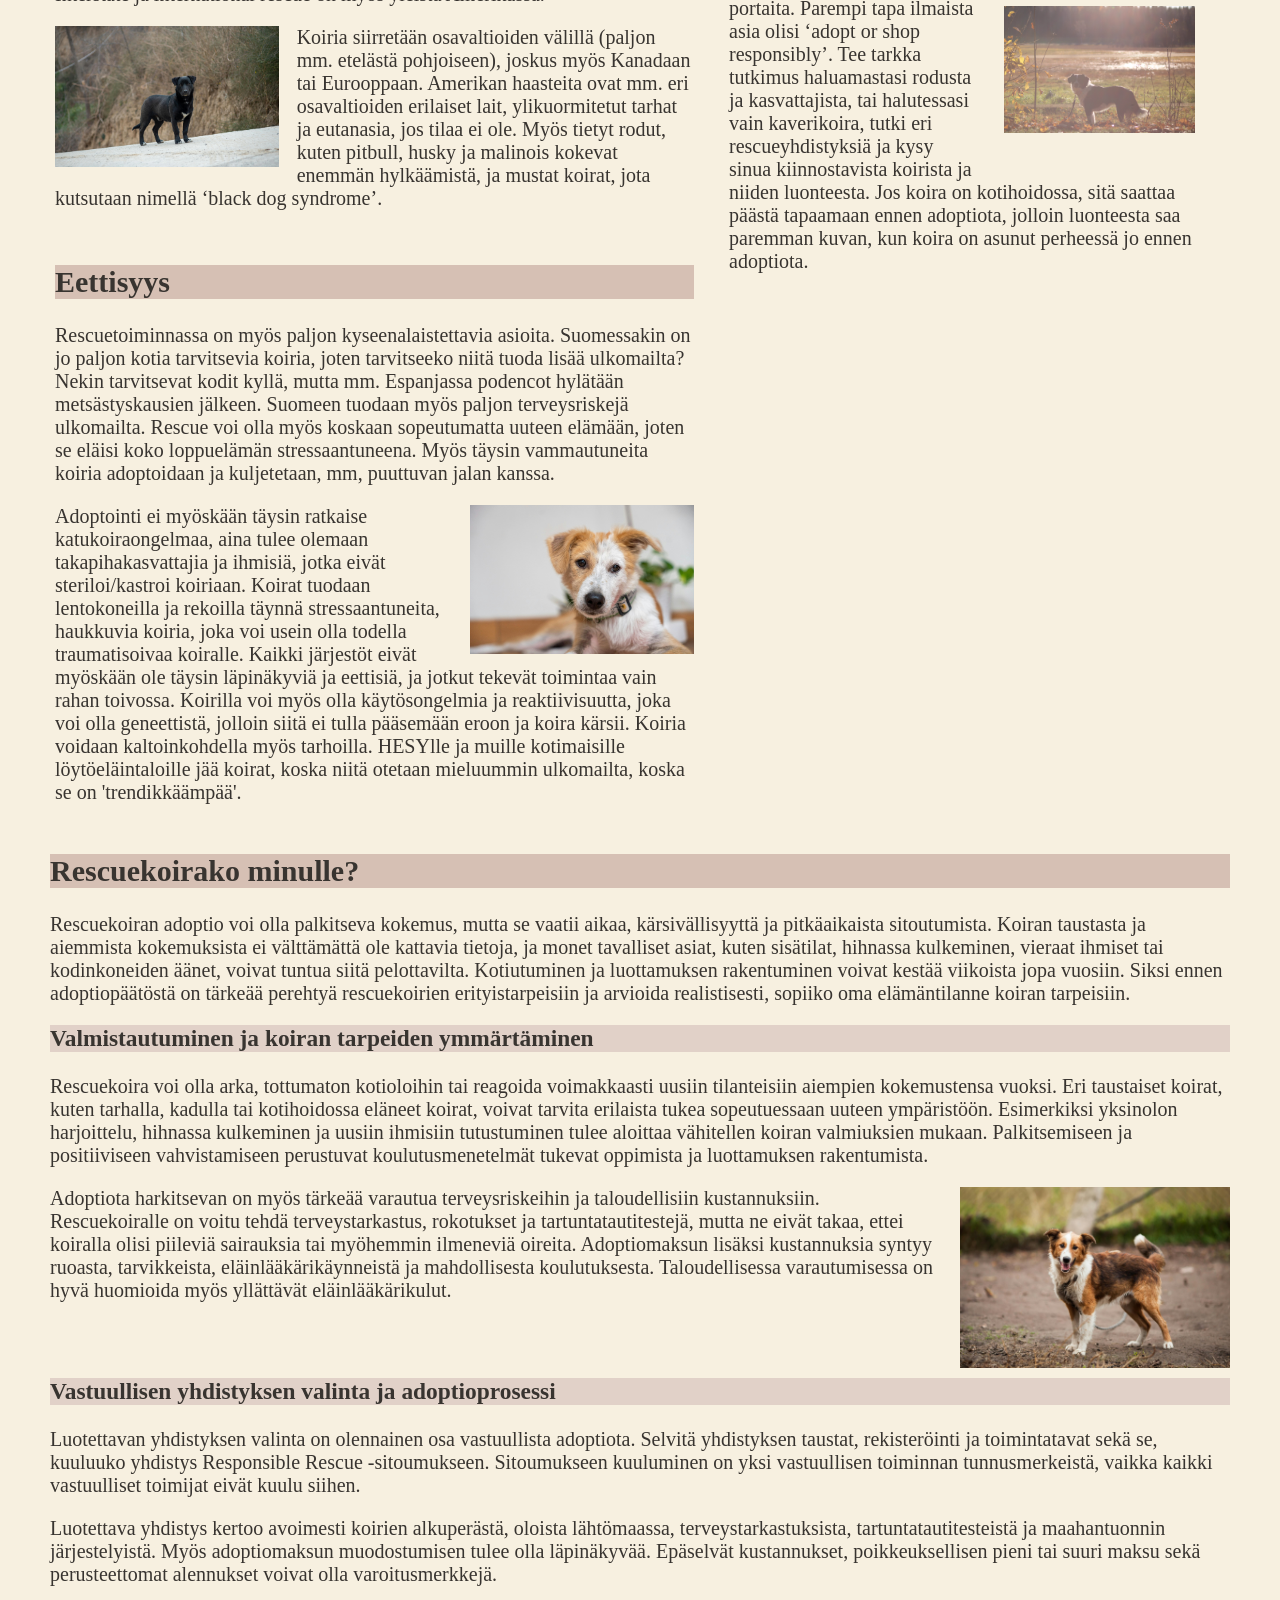
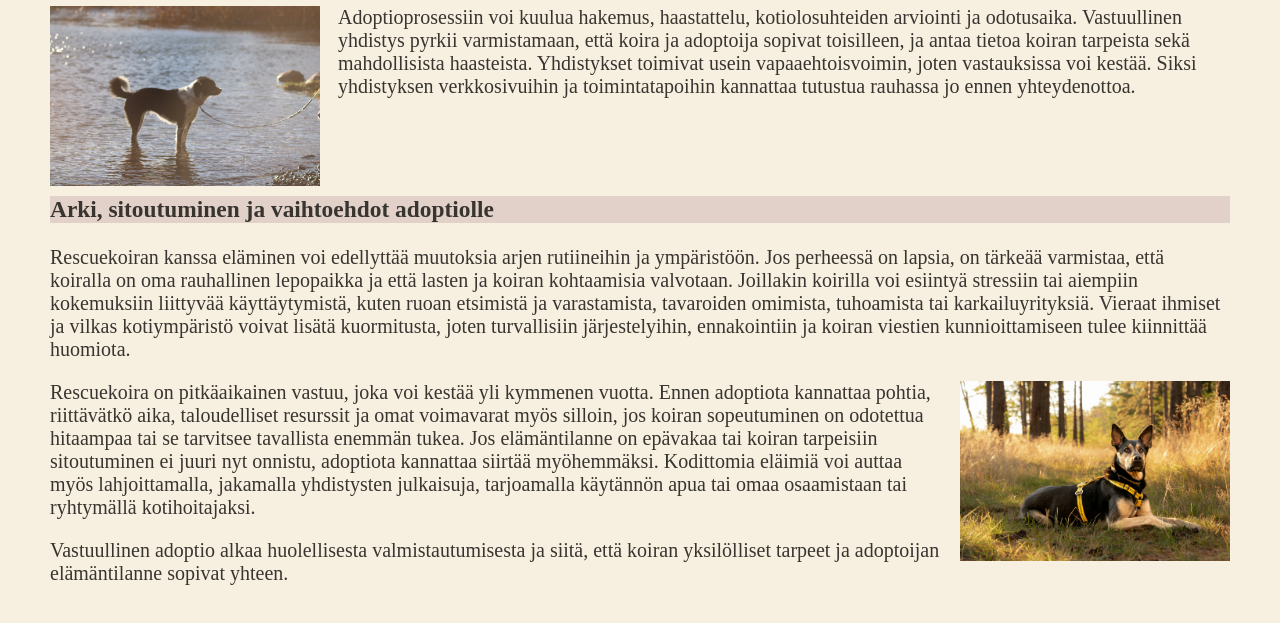
==== commit 9d59a16f: "Muutettu tiedoston nimi" ====
--- a/docs/index.html
+++ b/docs/index.html
@@ -2,7 +2,7 @@
 <html lang="fi">
 <head>
 	<meta charset="UTF-8">
-	<link rel="stylesheet" type="text/css" href="index.css">
+	<link rel="stylesheet" type="text/css" href="rescuekoirat.css">
     <meta name="viewport" content="width=device-width, initial-scale=1.0">
 	<title>Rescuekoirat</title>
 </head>
@@ -10,7 +10,7 @@
 <div id="sailio">
      <nav>
 		<ul>
-			<li><a href="index.html">Rescuekoirat</a></li>
+			<li><a href="rescuekoirat.html">Rescuekoirat</a></li>
 			<li><a href="kotihoito.html">Kotihoito</a></li>
 			<li><a href="responsiblerescue.html">Responsible Rescue</a></li>
 			<li><a href="rescueyhdistykset.html">Rescueyhdistykset</a></li>
--- a/docs/rescuekoirat.css
+++ b/docs/rescuekoirat.css
@@ -0,0 +1,795 @@
+* {
+box-sizing: border-box;
+}
+body {
+    background-color: #F7F0E0;
+    max-width: 2000px;
+    color: #383430;
+    padding: 10px;
+    margin: 8px auto;
+}
+nav {
+    text-align: center;
+    background: transparent;
+}
+nav ul {
+    list-style-type: none;
+    display: flex;
+    flex-direction: row;
+    flex-wrap: nowrap;
+    justify-content: center;
+    align-items: center;
+    width: 100%;
+    padding: 6px;
+    margin: 6px 0;
+    gap: 8px;
+}
+nav ul li {
+    display: block;
+    flex: 1 1 0;
+    min-width: 0;
+}
+nav ul li a {
+    display: flex;
+    align-items: center;
+    justify-content: center;
+    background: #D6C0B4;
+    width: 100%;
+    min-height: 30px;
+    padding: 4px 6px;
+    font-size: 14px;
+    text-decoration: none;
+    text-align: center;
+    border-right: none;
+    gap: 20px;
+    border-radius: 10px;
+    color: #4B4B4B;
+    white-space: normal;
+    overflow-wrap: anywhere;
+}
+nav a:hover {
+    text-decoration: underline;
+    color: #B79492;
+}
+header {
+  display: flex;
+  flex-wrap: wrap;
+  align-items: center;
+  justify-content: space-between;
+}
+#otsikko {
+    flex: 1 0 100%;
+    text-align: center;
+}
+#otsikko {
+    background-image: url('background-img.jpg');
+    background-size: cover;
+    background-color: rgba(255, 255, 255, 0.6);
+    background-blend-mode: lighten;
+}
+#section1 h2, #section2 h2, #section3 h2, #section4 h2 {
+    background-color: #D6C0B4;
+}
+h3 {
+    background-color: #E1D1C8;
+}
+#kuvaus {
+    display: block;
+    width: 100%;
+    margin-right: 20px;
+    padding: 10px;
+}
+img[src="rescuekoira.jpg"] {
+    width: 40%;
+    height: auto;
+    float: right;
+    margin-left: 10px;
+    padding-top: 20px;
+}
+header {
+    flex-wrap: wrap;
+    align-items: center;
+    justify-content: space-between;
+}
+aside h2 {
+    background-image: linear-gradient(to right, #F7F0E0, #C7AAA3, #F7F0E0);
+    margin: 0;
+    width: 100%;
+    padding: 12px;
+    box-sizing: border-box;
+    text-align: center;
+}
+img[src="bitework.jpg"] {
+    width: 100%;
+    height: auto;
+}
+#section1 {
+    width: 100%;
+    padding: 5px;
+}
+img[src="adoptme.jpg"] {
+    width: 40%;
+    height: auto;
+    float: right;
+    margin-left: 10px;
+    padding-top: 20px;
+}
+#section2 {
+    width: 100%;
+    padding: 5px;
+}
+img[src="looking.jpg"] {
+    width: 40%;
+    height: auto;
+    float: right;
+    margin-left: 10px;
+    padding-top: 20px;
+}
+img[src="blackdog.jpg"] {
+    width: 40%;
+    height: auto;
+    float: left;
+    margin-right: 10px;
+    padding-top: 20px;
+}
+#section3 {
+    width: 100%;
+    padding: 5px;
+}
+#section4 img[src="brownbc.jpg"],
+#section4 img[src="kiki_vesi.JPG"],
+#section4 img[src="dogonfield.jpg"] {
+    width: 40%;
+    max-width: 260px;
+    height: auto;
+}
+#section4 img[src="brownbc.jpg"],
+#section4 img[src="dogonfield.jpg"] {
+    float: right;
+    margin-left: 10px;
+    padding-top: 20px;
+}
+#section4 img[src="kiki_vesi.JPG"] {
+    float: left;
+    margin-right: 10px;
+    padding-top: 20px;
+}
+#section4 h3 {
+    clear: both;
+}
+img[src="blonde.jpg"] {
+    width: 40%;
+    height: auto;
+    float: right;
+    margin-left: 10px;
+    padding-top: 20px;
+}
+aside > div,
+#work > section {
+    display: contents;
+}
+aside img[src="bitework.jpg"],
+aside img[src="lifestock.guardian.jpg"],
+aside img[src="herdingdog.jpg"],
+aside img[src="koda_auto.JPG"],
+aside img[src="kiki_pelto.JPG"] {
+    display: block;
+    float: right;
+    width: 40%;
+    max-width: 260px;
+    height: auto;
+    margin: 20px 0 10px 10px;
+}
+@media screen and (min-width: 600px) {
+    header {
+        border-radius: 0px;
+    }
+    nav ul {
+        padding: 0px;
+        gap: 10px;
+    }
+    nav ul li {
+        flex: 1 1 0;
+    }
+    nav ul li:last-child a {
+        border-right: none;
+    }
+    nav ul li a {
+        gap: 20px;
+    }
+    #rotukoira {
+        display: block;
+        float: none;
+        padding: 10px;
+        width: auto;
+    }
+    #work {
+        display: block;
+        float: left;
+        padding: 5px;
+        margin: 0 15px 10px 0;
+        width: 35%;
+    }
+    #work img[src="bitework.jpg"] {
+        display: block;
+        width: 100%;
+        height: auto;
+    }
+    #companion,
+    #rescue,
+    #shelter {
+        display: block;
+        float: none;
+        padding: 10px;
+        width: auto;
+    }
+    #lifestock {
+        display: block;
+        float: right;
+        padding: 5px;
+        margin: 0 0 10px 15px;
+        width: 35%;
+        min-width: 120px;
+    }
+    #lifestock img {
+        display: block;
+        width: 100%;
+        height: auto;
+    }
+    #herdingdog {
+        display: block;
+        float: right;
+        padding: 10px;
+        width: 40%;
+        margin: 0 0 10px 12px;
+    }
+    #herdingdog img {
+        display: block;
+        width: 100%;
+        height: auto;
+        padding: 5px;
+    }
+    aside {
+        display: block;
+        padding: 20px;
+        width: 100%;
+    }
+    article {
+        flex: 1;
+    }
+}
+img[src="koda_auto.JPG"] {
+    display: none;
+}
+#herdingdog img[src="koda_auto.JPG"] {
+    display: none;
+}
+
+@media screen and (min-width: 800px) {
+    body {
+        display: block;
+        float: none;
+    }
+    article {
+        flex: 1;
+    }
+    img[src="rescuekoira.jpg"] {
+        width: 40%;
+        display: float;
+    }
+    main {
+        display: flex;
+        flex-direction: column; 
+        width: 55%; 
+        float: left;
+        box-sizing: border-box;
+    }
+    #section1, #section2, section {
+        display: block; 
+        width: 100%;
+        text-align: left; 
+    }
+    #section3,
+    #section4 {
+        width: 100%;
+        float: none;
+        display: block;
+    }
+    #section3 section,
+    #section4 section {
+        width: 100%;
+    }
+    aside {
+        width: 45%;
+        display: block;
+        float: right;
+        box-sizing: border-box;
+    }
+    aside > h2,
+    #adopt {
+        width: 100%;
+        box-sizing: border-box;
+    }
+    #shelter {
+        width: 45%;
+        float: left;
+        display: flex;
+        flex-direction: column;
+        box-sizing: border-box;
+        margin-right: 1em;
+    }
+    #work {
+        width: 48%;
+        height: auto;
+        float: none;
+        display: inline-flex;
+        flex-wrap: wrap;
+        flex-direction: row;
+        box-sizing: border-box;
+        padding-right: 15px;
+        vertical-align: top;
+    }
+    #companion {
+        width: 48%;
+        float: none;
+        display: inline-flex;
+        flex-wrap: wrap;
+        flex-direction: row;
+        box-sizing: border-box;
+        padding-left: 5px;
+        vertical-align: top;
+    }
+    #rescue {
+        width: auto;
+        float: none;
+        display: block;
+        box-sizing: border-box;
+        padding-right: 5px;
+    }
+    #lifestock {
+        width: 40%;
+        float: right;
+        display: block !important;
+        box-sizing: border-box;
+        padding-left: 5px;
+        min-width: 220px;
+    }
+    #lifestock img {
+        width: 100% !important;
+        height: auto !important;
+        display: block !important;
+        max-width: 100% !important;
+        visibility: visible !important;
+        opacity: 1 !important;
+    }
+    img[src="bitework.jpg"] {
+        width: 100%;
+        height: auto;
+    }
+    #shelter {
+        width: auto;
+        display: flex;
+        flex-wrap: wrap;
+        box-sizing: border-box;
+    }
+    #herdingdog {
+        display: float;
+        width: 50px;
+    }
+}
+@media screen and (min-width: 1000px) and (max-width: 1199px) {
+    body {
+        font-size: 20px;
+    }
+}
+@media screen and (min-width: 1200px) {
+    body {
+        display: grid;
+        gap: 20px;
+        float: none;
+        font-size: 20px;
+    }
+    article {
+        flex: 1;
+    }
+    img[src="rescuekoira.jpg"] {
+        width: 40%;
+        display: float;
+    }
+    main {
+        grid-area: main;
+        display: flex;
+        flex-direction: column; 
+        width: 55%; 
+        float: left;
+    }
+    #section1, #section2, section {
+        display: block; 
+        width: 100%;
+        text-align: left; 
+    }
+    aside {
+        grid-area: aside;
+        width: 45%;
+        display: flex;
+        gap: 10px;
+        margin-top: 20px;
+        flex-wrap: wrap;
+        padding-left: 20px;
+    }
+    #work {
+        display: float;
+        width: 30%;
+    }
+    #companion {
+        width: 70%;
+        display: flex;
+        flex-wrap: wrap;
+    }
+    #lifestock {
+        display: float;
+        width: 40%;
+    }
+}
+
+@media screen and (min-width: 800px) {
+    aside {
+        display: flex;
+        flex-wrap: wrap;
+        gap: 20px;
+        justify-content: space-between;
+        align-items: flex-start;
+    }
+    #adopt,
+    aside > h2 {
+        width: 100%;
+    }
+    #work,
+    #companion,
+    #rescue,
+    #lifestock,
+    #rotukoira,
+    #herdingdog {
+        width: calc(50% - 10px) !important;
+        float: none !important;
+        display: block !important;
+        box-sizing: border-box;
+        margin: 0;
+    }
+    #shelter {
+        width: 100% !important;
+        float: none !important;
+        display: block !important;
+        box-sizing: border-box;
+    }
+    #work img[src="bitework.jpg"] {
+        width: 100% !important;
+        max-width: 100% !important;
+        height: auto !important;
+    }
+    #herdingdog img,
+    img[src="koda_auto.JPG"],
+    img[src="kiki_pelto.JPG"] {
+        width: calc(50% - 5px) !important;
+        height: auto !important;
+        display: block !important;
+    }
+}
+@media screen and (min-width: 1000px) and (max-width: 1199px) {
+    #work,
+    #companion,
+    #rescue,
+    #lifestock,
+    #rotukoira,
+    #herdingdog {
+        width: calc(50% - 10px) !important;
+        float: none !important;
+        display: block !important;
+        box-sizing: border-box;
+        margin: 0;
+    }
+    #shelter {
+        width: 100% !important;
+        float: none !important;
+        display: block !important;
+        box-sizing: border-box;
+    }
+}
+
+@media screen and (min-width: 1200px) {
+    img[src="blonde.jpg"] {
+        width: 40%;
+    }
+    aside {
+        display: block;
+    }
+    #adopt,
+    aside > h2 {
+        width: 100%;
+    }
+    #work {
+        display: block !important;
+        float: left !important;
+        width: 40% !important;
+        box-sizing: border-box;
+        margin: 0 15px 10px 0;
+    }
+    #lifestock,
+    #herdingdog {
+        display: block !important;
+        float: right !important;
+        width: 35% !important;
+        box-sizing: border-box;
+        margin: 0 0 10px 15px;
+    }
+    #herdingdog {
+        width: 45% !important;
+    }
+    #companion,
+    #rescue,
+    #rotukoira,
+    #shelter {
+        display: block !important;
+        float: none !important;
+        width: auto !important;
+        box-sizing: border-box;
+        margin: 0;
+    }
+    #work img[src="bitework.jpg"] {
+        width: 100% !important;
+        max-width: 100% !important;
+        height: auto !important;
+    }
+    #lifestock img,
+    #herdingdog img {
+        display: block !important;
+        width: 100% !important;
+        height: auto !important;
+    }
+}
+
+@media screen and (min-width: 800px) and (max-width: 1199px) {
+    main,
+    aside {
+        float: none;
+        width: 100%;
+    }
+    aside {
+        display: block;
+    }
+    #work {
+        float: left !important;
+        width: 25% !important;
+        margin: 0 15px 10px 0;
+    }
+    #lifestock {
+        float: right !important;
+        width: 25% !important;
+        min-width: 0;
+        margin: 0 0 10px 15px;
+    }
+    #herdingdog {
+        display: block !important;
+        float: right !important;
+        width: 25% !important;
+        margin: 0 0 10px 15px;
+    }
+    #herdingdog img {
+        display: block !important;
+        width: 100% !important;
+        height: auto !important;
+    }
+    #herdingdog img[src="koda_auto.JPG"] {
+        display: none !important;
+    }
+    #companion,
+    #rescue,
+    #rotukoira,
+    #shelter {
+        float: none !important;
+        width: auto !important;
+    }
+    #shelter {
+        display: block !important;
+    }
+    img[src="rescuekoira.jpg"],
+    img[src="adoptme.jpg"],
+    img[src="looking.jpg"],
+    img[src="blackdog.jpg"],
+    img[src="blonde.jpg"] {
+        width: 22%;
+        max-width: 190px;
+        height: auto;
+    }
+    #section4 img[src="brownbc.jpg"],
+    #section4 img[src="kiki_vesi.JPG"],
+    #section4 img[src="dogonfield.jpg"] {
+        width: 22%;
+        max-width: 190px;
+        height: auto;
+    }
+}
+
+@media screen and (max-width: 599px) {
+    aside {
+        display: block;
+        padding: 10px;
+    }
+    #work,
+    #lifestock {
+        display: block;
+        width: 40%;
+        padding: 5px;
+        margin-bottom: 10px;
+    }
+    #work {
+        float: left;
+        margin-right: 12px;
+    }
+    #lifestock {
+        float: right;
+        margin-left: 12px;
+    }
+    #companion,
+    #rescue,
+    #rotukoira,
+    #shelter {
+        display: block;
+        float: none;
+        width: auto;
+        padding: 10px;
+        margin: 0;
+    }
+    #herdingdog {
+        display: block;
+        float: right;
+        width: 40%;
+        padding: 5px;
+        margin: 0 0 10px 12px;
+    }
+    #work img[src="bitework.jpg"],
+    #lifestock img,
+    #herdingdog img {
+        display: block;
+        width: 100%;
+        max-width: 100%;
+        height: auto;
+    }
+    #herdingdog img:not(:last-child) {
+        margin-bottom: 8px;
+    }
+    #work section {
+        width: 100%;
+    }
+}
+
+@media screen and (min-width: 1000px) and (max-width: 1199px) {
+    #kuvaus,
+    #section1 section,
+    #section2 section,
+    #section3 section,
+    #section4 section {
+        display: flow-root;
+    }
+
+    #kuvaus img[src],
+    #section1 img[src],
+    #section2 img[src],
+    #section3 img[src],
+    #section4 img[src] {
+        width: 25%;
+        max-width: 230px;
+        height: auto;
+        padding: 0;
+        margin: 0 0 2px 14px;
+    }
+
+    #section2 img[src="blackdog.jpg"],
+    #section4 img[src="kiki_vesi.JPG"] {
+        float: left;
+        margin: 0 14px 2px 0;
+    }
+
+    #section1 h2,
+    #section2 h2,
+    #section3 h2,
+    #section4 h2,
+    #section1 h3,
+    #section2 h3,
+    #section3 h3,
+    #section4 h3 {
+        clear: both;
+    }
+
+    #section1 p,
+    #section2 p,
+    #section3 p,
+    #section4 p {
+        margin: 7px 0;
+    }
+
+    #section1 h2,
+    #section2 h2,
+    #section3 h2,
+    #section4 h2 {
+        margin: 4px 0 8px;
+    }
+
+    aside img[src="bitework.jpg"],
+    aside img[src="lifestock.guardian.jpg"],
+    aside img[src="herdingdog.jpg"],
+    aside img[src="kiki_pelto.JPG"] {
+        height: auto;
+        padding: 0;
+        margin: 0 0 4px;
+    }
+
+    #herdingdog img {
+        padding: 0;
+        margin: 0 0 4px;
+    }
+}
+
+@media screen and (min-width: 1200px) {
+    body {
+        margin-left: 40px;
+        margin-right: 40px;
+    }
+    #section4 {
+        width: 181.82%;
+    }
+
+    nav ul li a {
+        font-size: 20px;
+    }
+
+    #kuvaus,
+    #section1 section,
+    #section2 section,
+    #section3 section,
+    #section4 section {
+        display: flow-root;
+    }
+
+    #kuvaus img[src],
+    #section1 img[src],
+    #section2 img[src],
+    #section3 img[src],
+    #section4 img[src] {
+        width: 25%;
+        max-width: 240px;
+        height: auto;
+        padding: 0;
+        margin: 0 0 10px 18px;
+    }
+
+    #kuvaus img[src="rescuekoira.jpg"] {
+        width: 25%;
+        max-width: 250px;
+    }
+
+    #section1 img[src="adoptme.jpg"],
+    #section2 img[src="looking.jpg"],
+    #section2 img[src="blackdog.jpg"],
+    #section3 img[src="blonde.jpg"],
+    #section4 img[src="brownbc.jpg"],
+    #section4 img[src="kiki_vesi.JPG"],
+    #section4 img[src="dogonfield.jpg"] {
+        width: 35%;
+        max-width: 270px;
+    }
+
+    #section2 img[src="blackdog.jpg"],
+    #section4 img[src="kiki_vesi.JPG"] {
+        float: left;
+        margin: 0 18px 10px 0;
+    }
+
+    #section1 h3,
+    #section2 h3,
+    #section3 h3,
+    #section4 h3 {
+        clear: both;
+        margin-top: 20px;
+    }
+}
